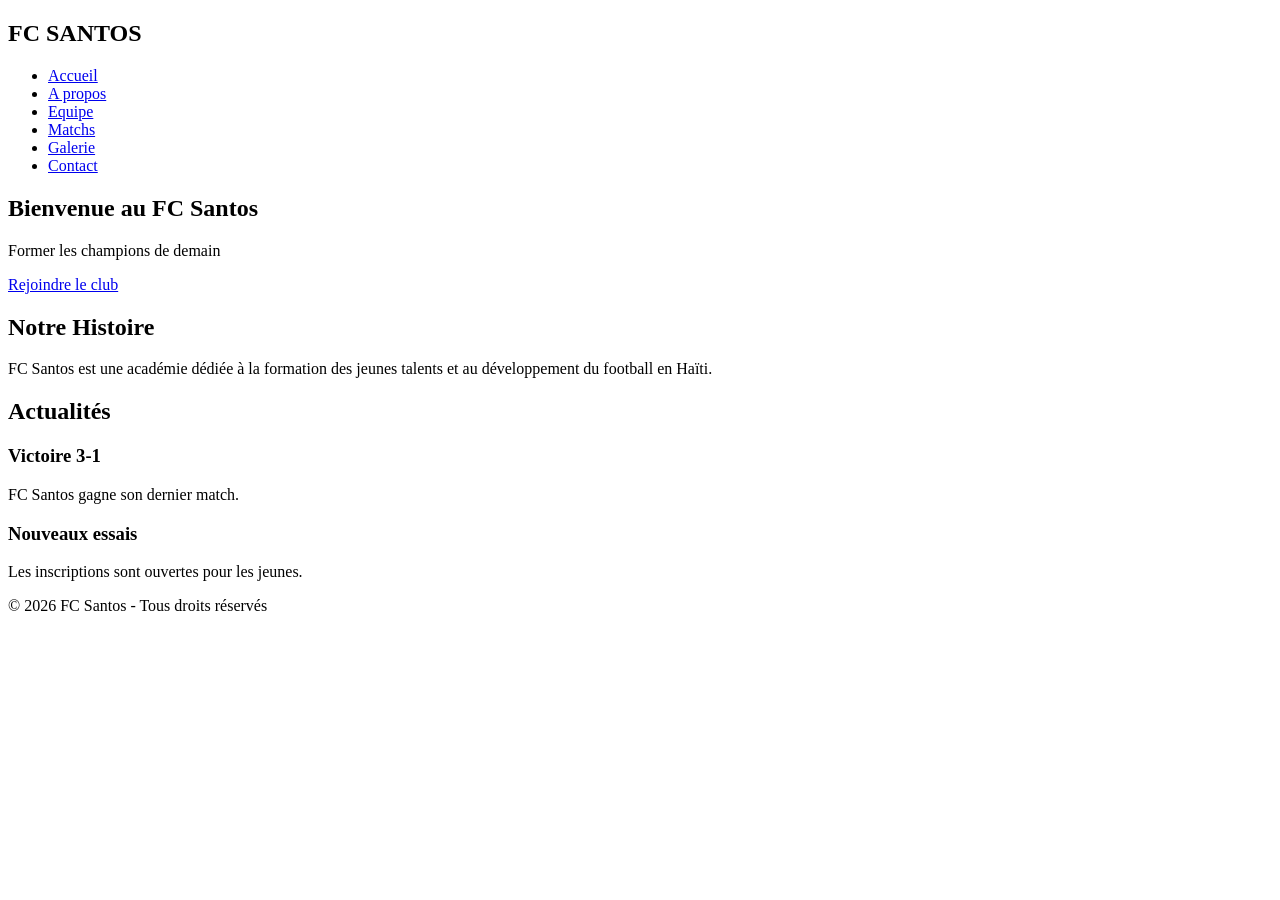
==== index.html @ 9e19330c "Add files via upload" ====
<!DOCTYPE html>
<html lang="fr">
<head>
<meta charset="UTF-8">
<meta name="viewport" content="width=device-width, initial-scale=1.0">
<title>FC Santos</title>
<link rel="stylesheet" href="css/style.css">
</head>
<body>

<header>
<nav>
<h1>FC SANTOS</h1>

<ul>
<li><a href="index.html">Accueil</a></li>
<li><a href="about.html">A propos</a></li>
<li><a href="team.html">Equipe</a></li>
<li><a href="matches.html">Matchs</a></li>
<li><a href="gallery.html">Galerie</a></li>
<li><a href="contact.html">Contact</a></li>
</ul>

</nav>
</header>

<section class="hero">
<div class="overlay">
<h2>Bienvenue au FC Santos</h2>
<p>Former les champions de demain</p>
<a href="#">Rejoindre le club</a>
</div>
</section>

<section class="about">
<h2>Notre Histoire</h2>
<p>
FC Santos est une académie dédiée à la formation des jeunes talents
et au développement du football en Haïti.
</p>
</section>

<section class="news">
<h2>Actualités</h2>

<div class="cards">

<div class="card">
<h3>Victoire 3-1</h3>
<p>FC Santos gagne son dernier match.</p>
</div>

<div class="card">
<h3>Nouveaux essais</h3>
<p>Les inscriptions sont ouvertes pour les jeunes.</p>
</div>

</div>
</section>

<footer>
<p>© 2026 FC Santos - Tous droits réservés</p>
</footer>

</body>
</html>
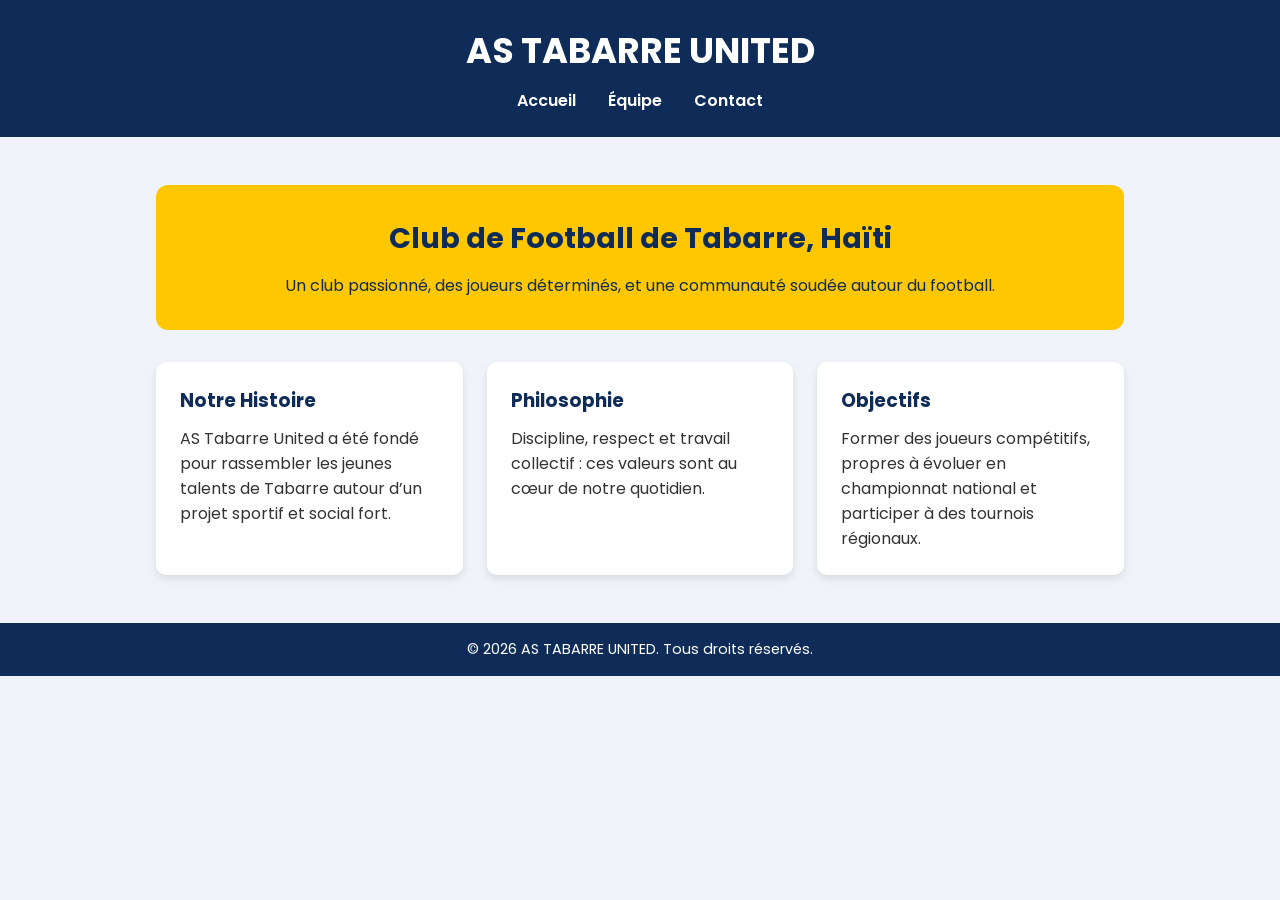
==== commit 9a05b95b: "changs" ====
--- a/index.html
+++ b/index.html
@@ -1,66 +1,48 @@
 <!DOCTYPE html>
 <html lang="fr">
 <head>
-<meta charset="UTF-8">
-<meta name="viewport" content="width=device-width, initial-scale=1.0">
-<title>FC Santos</title>
-<link rel="stylesheet" href="css/style.css">
+    <meta charset="UTF-8">
+    <meta name="viewport" content="width=device-width, initial-scale=1.0">
+    <title>AS TABARRE UNITED | Club de Football</title>
+    <link href="https://fonts.googleapis.com/css2?family=Poppins:wght@400;600;700&display=swap" rel="stylesheet">
+    <link rel="stylesheet" href="css/style.css"> <!-- CSS externe -->
 </head>
 <body>
+    <header>
+        <h1>AS TABARRE UNITED</h1>
+        <nav>
+            <ul>
+                <li><a href="index.html">Accueil</a></li>
+                <li><a href="equipe.html">Équipe</a></li>
+                <li><a href="contact.html">Contact</a></li>
+            </ul>
+        </nav>
+    </header>
 
-<header>
-<nav>
-<h1>FC SANTOS</h1>
+    <main>
+        <section class="hero">
+            <h2>Club de Football de Tabarre, Haïti</h2>
+            <p>Un club passionné, des joueurs déterminés, et une communauté soudée autour du football.</p>
+        </section>
 
-<ul>
-<li><a href="index.html">Accueil</a></li>
-<li><a href="about.html">A propos</a></li>
-<li><a href="team.html">Equipe</a></li>
-<li><a href="matches.html">Matchs</a></li>
-<li><a href="gallery.html">Galerie</a></li>
-<li><a href="contact.html">Contact</a></li>
-</ul>
+        <section class="cards">
+            <div class="card">
+                <h3>Notre Histoire</h3>
+                <p>AS Tabarre United a été fondé pour rassembler les jeunes talents de Tabarre autour d’un projet sportif et social fort.</p>
+            </div>
+            <div class="card">
+                <h3>Philosophie</h3>
+                <p>Discipline, respect et travail collectif : ces valeurs sont au cœur de notre quotidien.</p>
+            </div>
+            <div class="card">
+                <h3>Objectifs</h3>
+                <p>Former des joueurs compétitifs, propres à évoluer en championnat national et participer à des tournois régionaux.</p>
+            </div>
+        </section>
+    </main>
 
-</nav>
-</header>
-
-<section class="hero">
-<div class="overlay">
-<h2>Bienvenue au FC Santos</h2>
-<p>Former les champions de demain</p>
-<a href="#">Rejoindre le club</a>
-</div>
-</section>
-
-<section class="about">
-<h2>Notre Histoire</h2>
-<p>
-FC Santos est une académie dédiée à la formation des jeunes talents
-et au développement du football en Haïti.
-</p>
-</section>
-
-<section class="news">
-<h2>Actualités</h2>
-
-<div class="cards">
-
-<div class="card">
-<h3>Victoire 3-1</h3>
-<p>FC Santos gagne son dernier match.</p>
-</div>
-
-<div class="card">
-<h3>Nouveaux essais</h3>
-<p>Les inscriptions sont ouvertes pour les jeunes.</p>
-</div>
-
-</div>
-</section>
-
-<footer>
-<p>© 2026 FC Santos - Tous droits réservés</p>
-</footer>
-
+    <footer>
+        &copy; 2026 AS TABARRE UNITED. Tous droits réservés.
+    </footer>
 </body>
 </html>
--- a/css/style.css
+++ b/css/style.css
@@ -0,0 +1,136 @@
+/* style.css - Styles pour AS TABARRE UNITED */
+
+* {
+    margin: 0;
+    padding: 0;
+    box-sizing: border-box;
+}
+
+body {
+    font-family: 'Poppins', sans-serif;
+    background-color: #f0f4f8;
+    color: #333;
+}
+
+header {
+    background-color: #0F2C59;
+    color: white;
+    padding: 1.5rem 0;
+    text-align: center;
+}
+
+header h1 {
+    font-size: 2.2rem;
+}
+
+nav ul {
+    display: flex;
+    justify-content: center;
+    list-style: none;
+    margin-top: 0.7rem;
+}
+
+nav li {
+    margin: 0 1rem;
+}
+
+nav a {
+    color: white;
+    text-decoration: none;
+    font-weight: 600;
+    font-size: 1rem;
+}
+
+nav a:hover {
+    text-decoration: underline;
+}
+
+main {
+    max-width: 1000px;
+    margin: 2rem auto;
+    padding: 1rem;
+}
+
+.hero {
+    background-color: #FFC700;
+    color: #0F2C59;
+    padding: 2rem;
+    text-align: center;
+    border-radius: 12px;
+    margin-bottom: 2rem;
+}
+
+.hero h2 {
+    font-size: 1.8rem;
+}
+
+.hero p {
+    margin-top: 0.8rem;
+}
+
+.cards {
+    display: flex;
+    flex-wrap: wrap;
+    gap: 1.5rem;
+}
+
+.card {
+    background: white;
+    border-radius: 10px;
+    padding: 1.5rem;
+    box-shadow: 0 4px 8px rgba(0, 0, 0, 0.1);
+    flex: 1 1 300px;
+}
+
+.card h3 {
+    color: #0F2C59;
+    margin-bottom: 0.7rem;
+}
+
+footer {
+    background-color: #0F2C59;
+    color: white;
+    text-align: center;
+    padding: 1rem 0;
+    margin-top: 2rem;
+    font-size: 0.9rem;
+}
+.contact-form {
+    background: white;
+    padding: 2rem;
+    border-radius: 10px;
+    box-shadow: 0 4px 8px rgba(0, 0, 0, 0.1);
+    margin-top: 1.5rem;
+}
+
+.contact-form label {
+    display: block;
+    margin-top: 0.7rem;
+    color: #0F2C59;
+    font-weight: 600;
+}
+
+.contact-form input,
+.contact-form textarea {
+    width: 100%;
+    padding: 0.8rem;
+    margin-top: 0.3rem;
+    border: 1px solid #ccc;
+    border-radius: 6px;
+    font-family: 'Poppins', sans-serif;
+}
+
+.contact-form button {
+    margin-top: 1rem;
+    padding: 0.8rem 1.5rem;
+    background-color: #0F2C59;
+    color: white;
+    border: none;
+    border-radius: 6px;
+    cursor: pointer;
+    font-weight: 600;
+}
+
+.contact-form button:hover {
+    background-color: #0d244b;
+}
